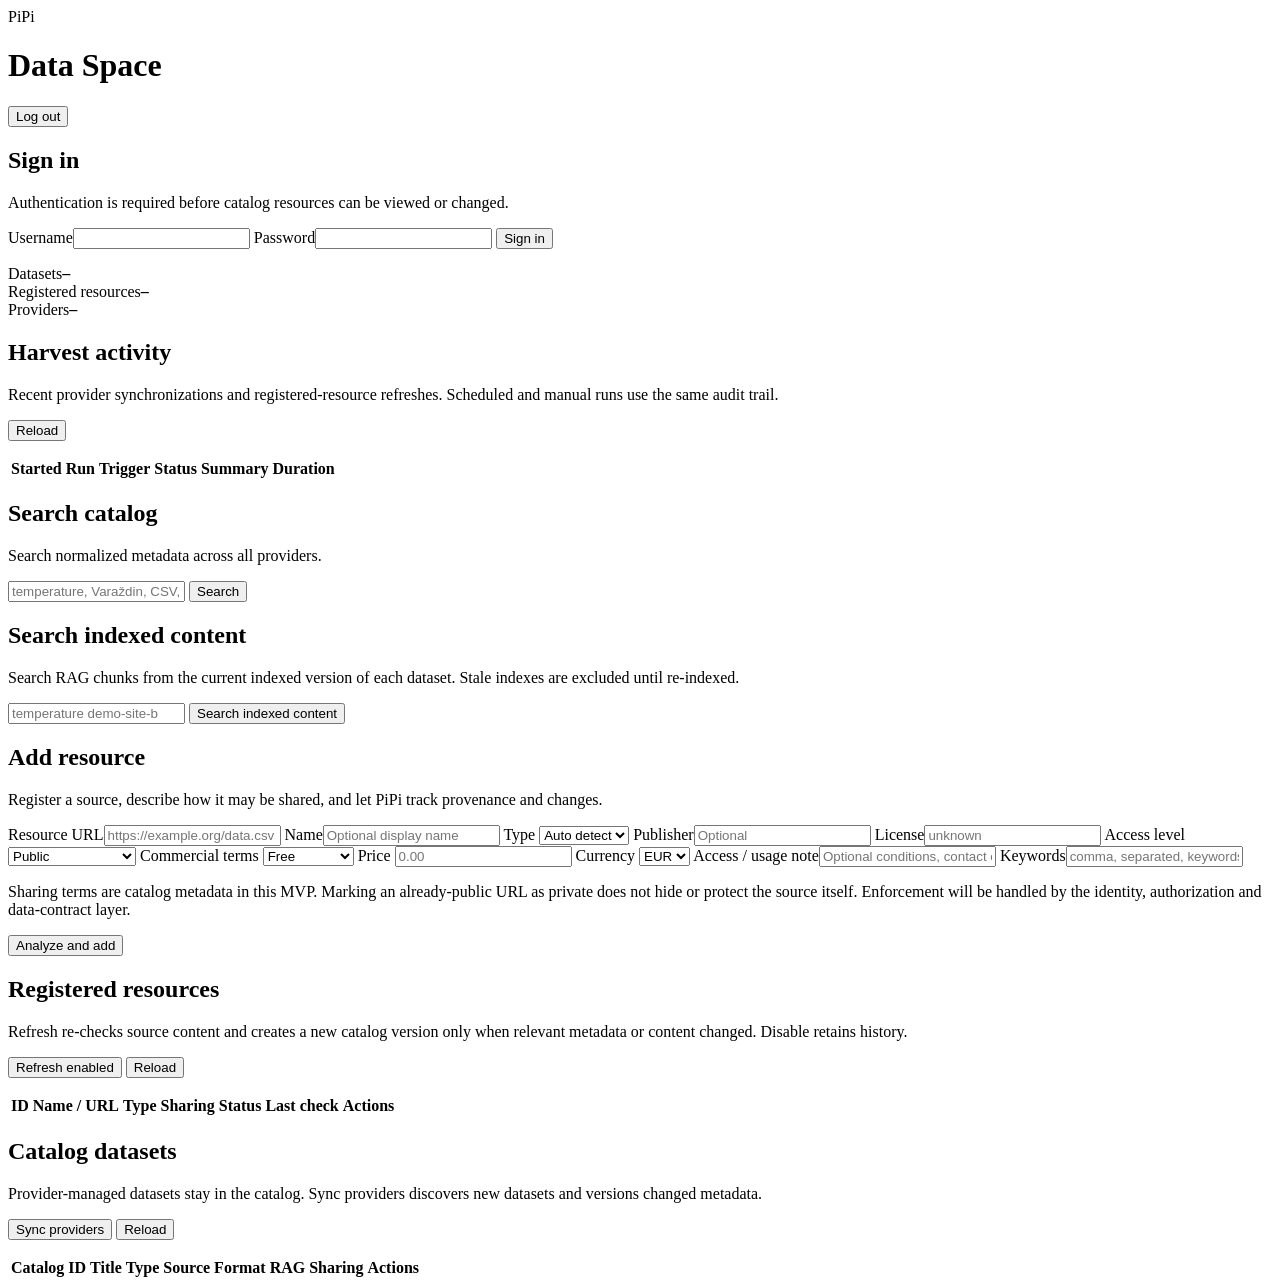
==== web/index.html @ 1f33fad6 "Show harvest activity in portal" ====
<!doctype html>
<html lang="en">
<head>
  <meta charset="utf-8">
  <meta name="viewport" content="width=device-width, initial-scale=1">
  <title>PiPi Data Space</title>
  <link rel="stylesheet" href="/portal/styles.css">
</head>
<body>
  <main class="shell">
    <header class="topbar">
      <div>
        <div class="eyebrow">PiPi</div>
        <h1>Data Space</h1>
      </div>
      <div class="top-actions">
        <span id="userLabel" class="muted"></span>
        <button id="logoutButton" class="secondary hidden" type="button">Log out</button>
      </div>
    </header>

    <section id="loginPanel" class="card login-card">
      <h2>Sign in</h2>
      <p class="muted">Authentication is required before catalog resources can be viewed or changed.</p>
      <form id="loginForm">
        <label>Username<input id="username" autocomplete="username" required></label>
        <label>Password<input id="password" type="password" autocomplete="current-password" required></label>
        <button type="submit">Sign in</button>
      </form>
      <p id="loginMessage" class="message"></p>
    </section>

    <section id="dashboard" class="hidden">
      <div class="stats">
        <article class="card stat"><span>Datasets</span><strong id="datasetCount">–</strong></article>
        <article class="card stat"><span>Registered resources</span><strong id="resourceCount">–</strong></article>
        <article class="card stat"><span>Providers</span><strong id="providerCount">–</strong></article>
      </div>

      <section class="card">
        <div class="section-head">
          <div>
            <h2>Harvest activity</h2>
            <p class="muted">Recent provider synchronizations and registered-resource refreshes. Scheduled and manual runs use the same audit trail.</p>
          </div>
          <button id="reloadHarvestRuns" class="secondary" type="button">Reload</button>
        </div>
        <p id="harvestMessage" class="message"></p>
        <div class="table-wrap">
          <table>
            <thead><tr><th>Started</th><th>Run</th><th>Trigger</th><th>Status</th><th>Summary</th><th>Duration</th></tr></thead>
            <tbody id="harvestRows"></tbody>
          </table>
        </div>
      </section>

      <section class="card">
        <div class="section-head">
          <div><h2>Search catalog</h2><p class="muted">Search normalized metadata across all providers.</p></div>
        </div>
        <form id="searchForm" class="inline-form">
          <input id="searchQuery" placeholder="temperature, Varaždin, CSV, camera..." required>
          <button type="submit">Search</button>
        </form>
        <div id="searchResults" class="results"></div>
      </section>

      <section class="card">
        <div class="section-head">
          <div>
            <h2>Search indexed content</h2>
            <p class="muted">Search RAG chunks from the current indexed version of each dataset. Stale indexes are excluded until re-indexed.</p>
          </div>
        </div>
        <form id="ragSearchForm" class="inline-form">
          <input id="ragSearchQuery" placeholder="temperature demo-site-b" required minlength="2">
          <button type="submit">Search indexed content</button>
        </form>
        <p id="ragSearchMessage" class="message"></p>
        <div id="ragSearchResults" class="results"></div>
      </section>

      <section class="card">
        <div class="section-head">
          <div>
            <h2>Add resource</h2>
            <p class="muted">Register a source, describe how it may be shared, and let PiPi track provenance and changes.</p>
          </div>
        </div>
        <form id="resourceForm" class="resource-form">
          <label class="wide">Resource URL<input id="resourceUrl" type="url" placeholder="https://example.org/data.csv" required></label>
          <label>Name<input id="resourceName" placeholder="Optional display name"></label>
          <label>Type
            <select id="resourceType">
              <option value="auto">Auto detect</option>
              <option value="csv">CSV</option>
              <option value="json">JSON</option>
              <option value="document">Document</option>
              <option value="text">Text</option>
              <option value="image">Image</option>
              <option value="audio">Audio</option>
              <option value="video">Video</option>
              <option value="generic">Generic</option>
            </select>
          </label>
          <label>Publisher<input id="resourcePublisher" placeholder="Optional"></label>
          <label>License<input id="resourceLicense" placeholder="unknown"></label>
          <label>Access level
            <select id="resourceAccessLevel">
              <option value="public">Public</option>
              <option value="authenticated">Registered users</option>
              <option value="approval-required">Approval required</option>
              <option value="private">Private</option>
            </select>
          </label>
          <label>Commercial terms
            <select id="resourceCommercialModel">
              <option value="free">Free</option>
              <option value="paid">Paid</option>
              <option value="negotiable">Negotiable</option>
              <option value="not-for-sale">Not for sale</option>
            </select>
          </label>
          <label id="resourcePriceLabel" class="hidden">Price
            <input id="resourcePriceAmount" type="number" min="0" step="0.01" placeholder="0.00">
          </label>
          <label id="resourceCurrencyLabel" class="hidden">Currency
            <select id="resourcePriceCurrency">
              <option value="EUR">EUR</option>
              <option value="USD">USD</option>
            </select>
          </label>
          <label class="wide">Access / usage note<input id="resourceAccessNote" placeholder="Optional conditions, contact or approval note"></label>
          <label class="wide">Keywords<input id="resourceKeywords" placeholder="comma, separated, keywords"></label>
          <p class="wide policy-note">Sharing terms are catalog metadata in this MVP. Marking an already-public URL as private does not hide or protect the source itself. Enforcement will be handled by the identity, authorization and data-contract layer.</p>
          <div class="wide"><button type="submit">Analyze and add</button></div>
        </form>
        <p id="resourceMessage" class="message"></p>
      </section>

      <section class="card">
        <div class="section-head">
          <div>
            <h2>Registered resources</h2>
            <p class="muted">Refresh re-checks source content and creates a new catalog version only when relevant metadata or content changed. Disable retains history.</p>
          </div>
          <div class="actions">
            <button id="refreshAllResources" class="secondary" type="button">Refresh enabled</button>
            <button id="reloadResources" class="secondary" type="button">Reload</button>
          </div>
        </div>
        <p id="resourceListMessage" class="message"></p>
        <div class="table-wrap"><table class="resource-table"><thead><tr><th>ID</th><th>Name / URL</th><th>Type</th><th>Sharing</th><th>Status</th><th>Last check</th><th>Actions</th></tr></thead><tbody id="resourceRows"></tbody></table></div>
      </section>

      <section class="card">
        <div class="section-head">
          <div>
            <h2>Catalog datasets</h2>
            <p class="muted">Provider-managed datasets stay in the catalog. Sync providers discovers new datasets and versions changed metadata.</p>
          </div>
          <div class="actions">
            <button id="syncCatalog" class="secondary" type="button">Sync providers</button>
            <button id="reloadDatasets" class="secondary" type="button">Reload</button>
          </div>
        </div>
        <p id="datasetMessage" class="message"></p>
        <div class="table-wrap"><table class="catalog-table"><thead><tr><th>Catalog ID</th><th>Title</th><th>Type</th><th>Source</th><th>Format</th><th>RAG</th><th>Sharing</th><th>Actions</th></tr></thead><tbody id="datasetRows"></tbody></table></div>
      </section>
    </section>
  </main>
  <script src="/portal/app.js" defer></script>
  <script src="/portal/harvest.js" defer></script>
</body>
</html>
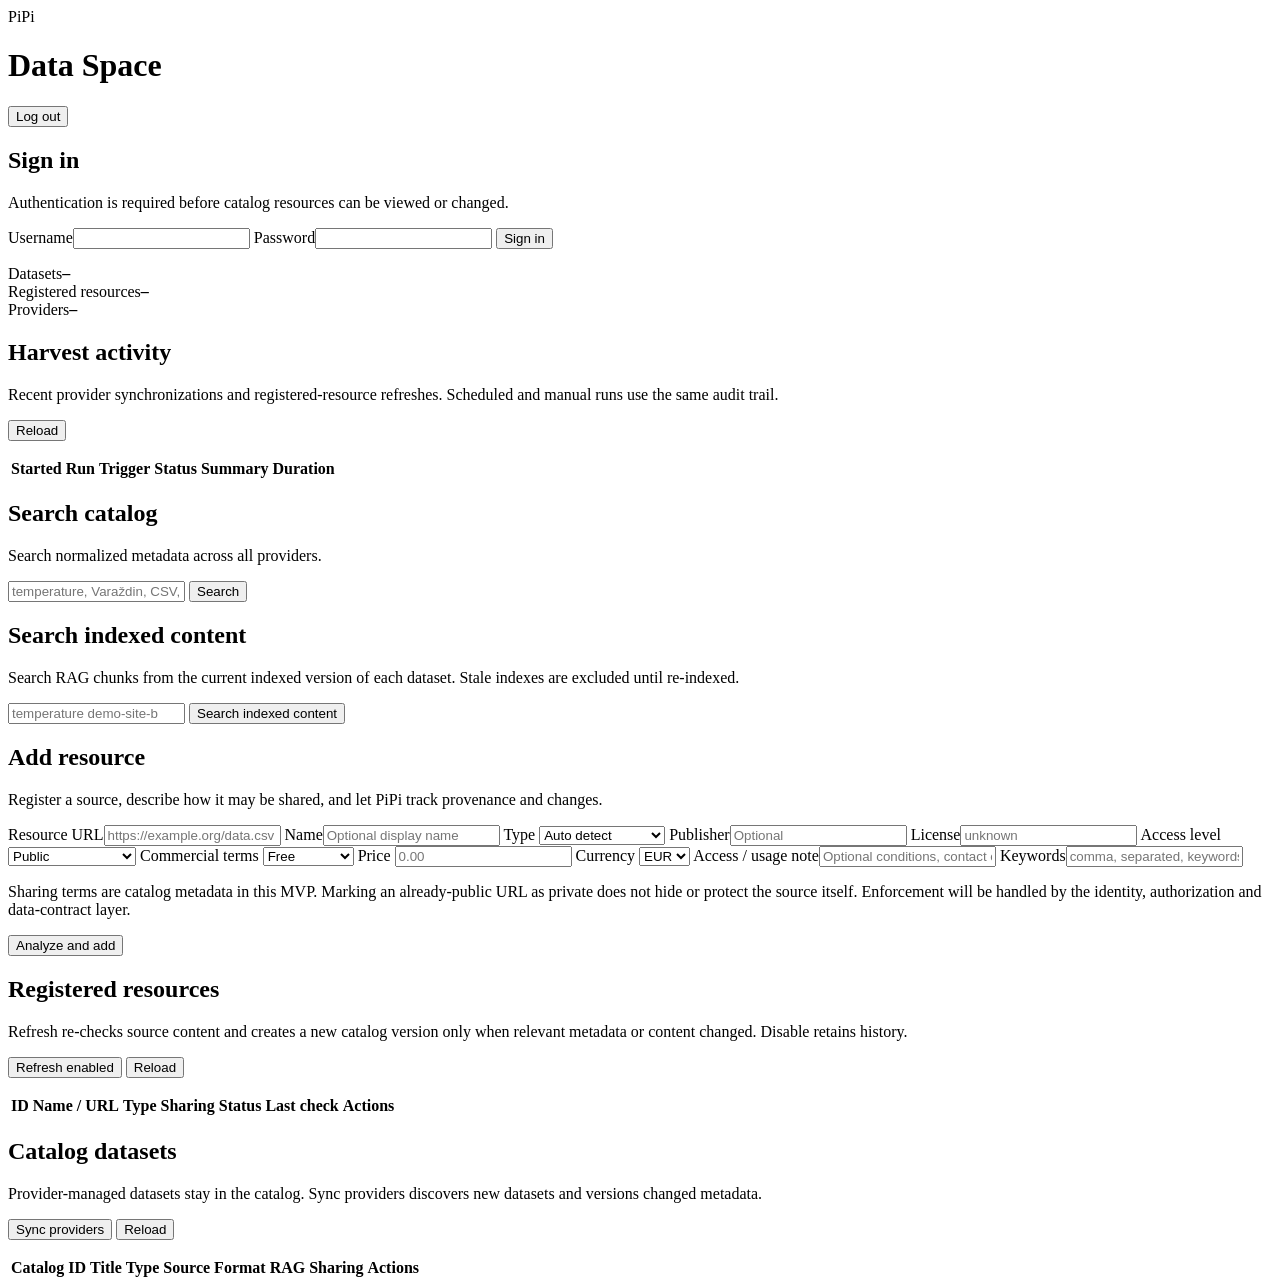
==== commit 76ce7f0a: "Expose GitHub repository type in portal" ====
--- a/web/index.html
+++ b/web/index.html
@@ -88,7 +88,7 @@
           </div>
         </div>
         <form id="resourceForm" class="resource-form">
-          <label class="wide">Resource URL<input id="resourceUrl" type="url" placeholder="https://example.org/data.csv" required></label>
+          <label class="wide">Resource URL<input id="resourceUrl" type="url" placeholder="https://example.org/data.csv or https://github.com/owner/repo" required></label>
           <label>Name<input id="resourceName" placeholder="Optional display name"></label>
           <label>Type
             <select id="resourceType">
@@ -100,6 +100,7 @@
               <option value="image">Image</option>
               <option value="audio">Audio</option>
               <option value="video">Video</option>
+              <option value="github">GitHub repository</option>
               <option value="generic">Generic</option>
             </select>
           </label>
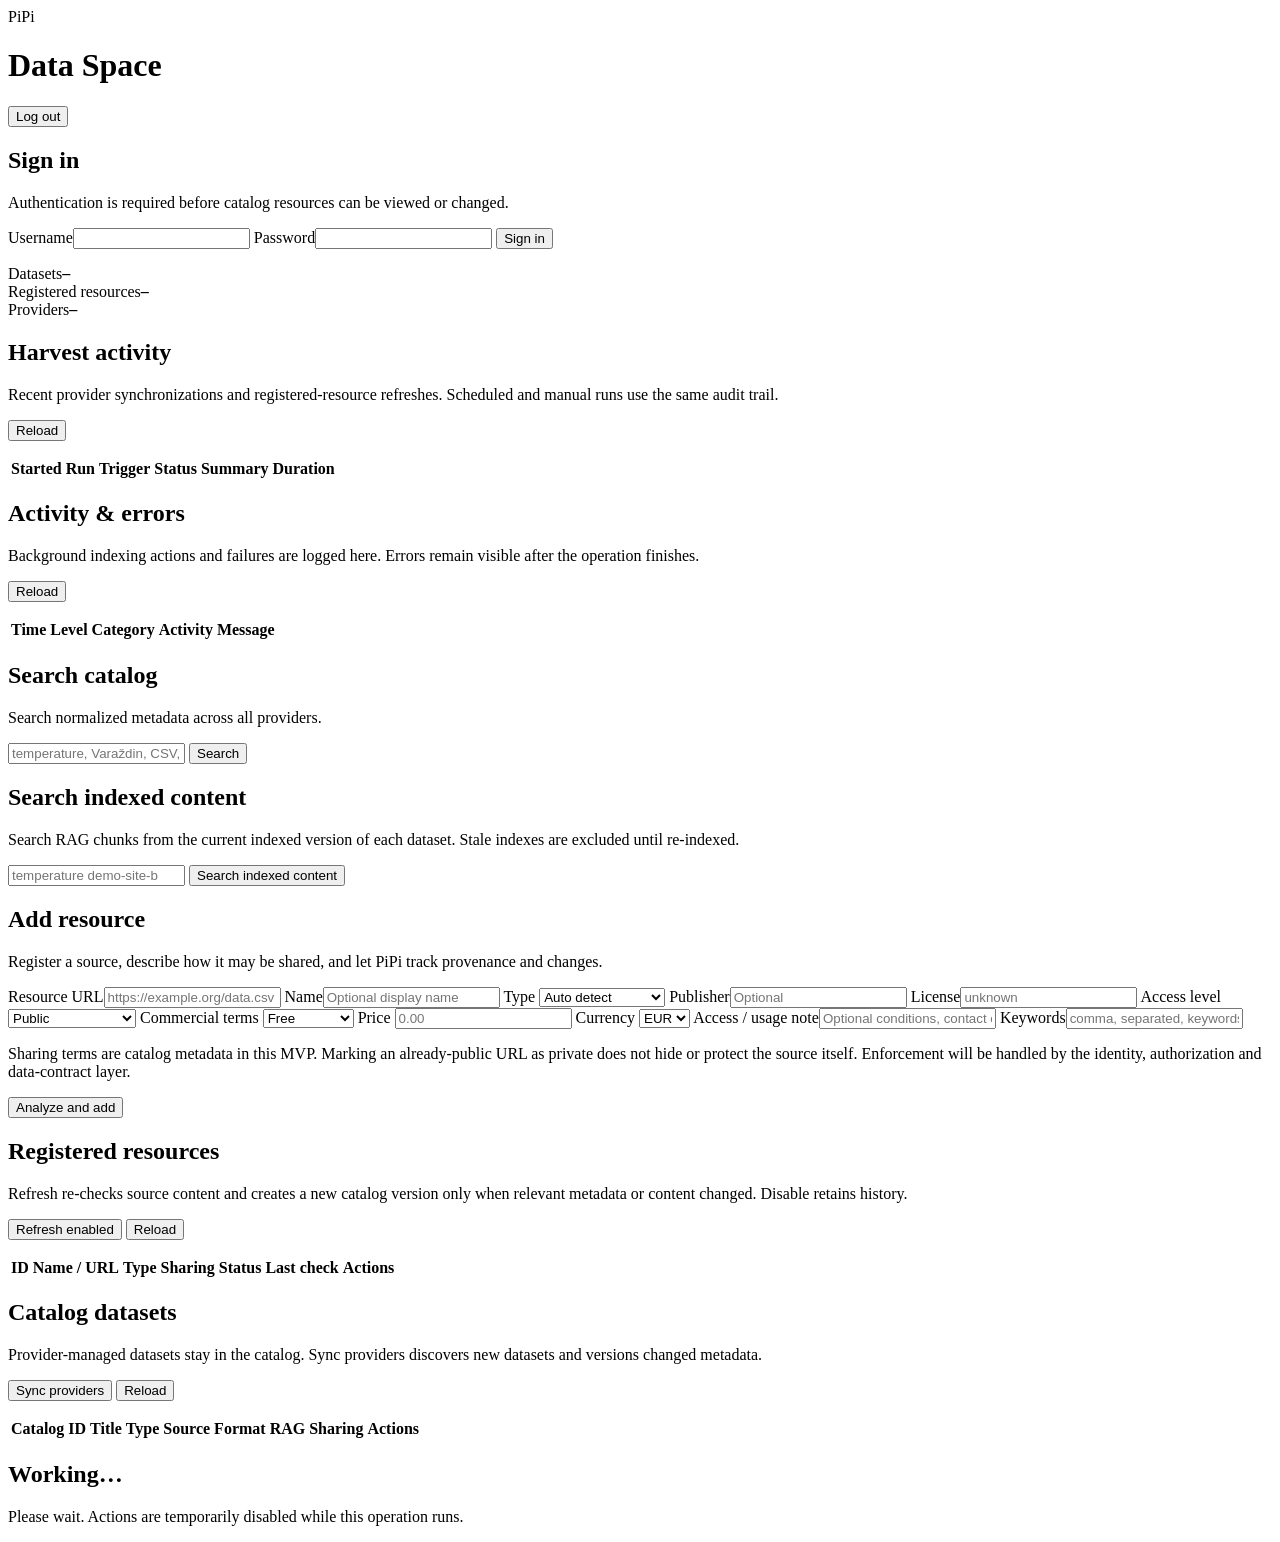
==== commit 37bf6e53: "Add activity log and blocking job overlay to portal" ====
--- a/web/index.html
+++ b/web/index.html
@@ -50,6 +50,23 @@
           <table>
             <thead><tr><th>Started</th><th>Run</th><th>Trigger</th><th>Status</th><th>Summary</th><th>Duration</th></tr></thead>
             <tbody id="harvestRows"></tbody>
+          </table>
+        </div>
+      </section>
+
+      <section class="card">
+        <div class="section-head">
+          <div>
+            <h2>Activity & errors</h2>
+            <p class="muted">Background indexing actions and failures are logged here. Errors remain visible after the operation finishes.</p>
+          </div>
+          <button id="reloadActivity" class="secondary" type="button">Reload</button>
+        </div>
+        <p id="activityMessage" class="message"></p>
+        <div class="table-wrap">
+          <table class="activity-table">
+            <thead><tr><th>Time</th><th>Level</th><th>Category</th><th>Activity</th><th>Message</th></tr></thead>
+            <tbody id="activityRows"></tbody>
           </table>
         </div>
       </section>
@@ -170,6 +187,19 @@
       </section>
     </section>
   </main>
+
+  <div id="busyOverlay" class="busy-overlay hidden" role="status" aria-live="polite" aria-busy="true">
+    <div class="busy-dialog">
+      <div class="spinner" aria-hidden="true"></div>
+      <div class="busy-copy">
+        <h2 id="busyTitle">Working…</h2>
+        <p id="busyMessage" class="muted">Please wait. Actions are temporarily disabled while this operation runs.</p>
+        <div class="progress-track" aria-hidden="true"><div id="busyProgress" class="progress-bar indeterminate"></div></div>
+        <p id="busyDetail" class="busy-detail"></p>
+      </div>
+    </div>
+  </div>
+
   <script src="/portal/app.js" defer></script>
   <script src="/portal/harvest.js" defer></script>
 </body>
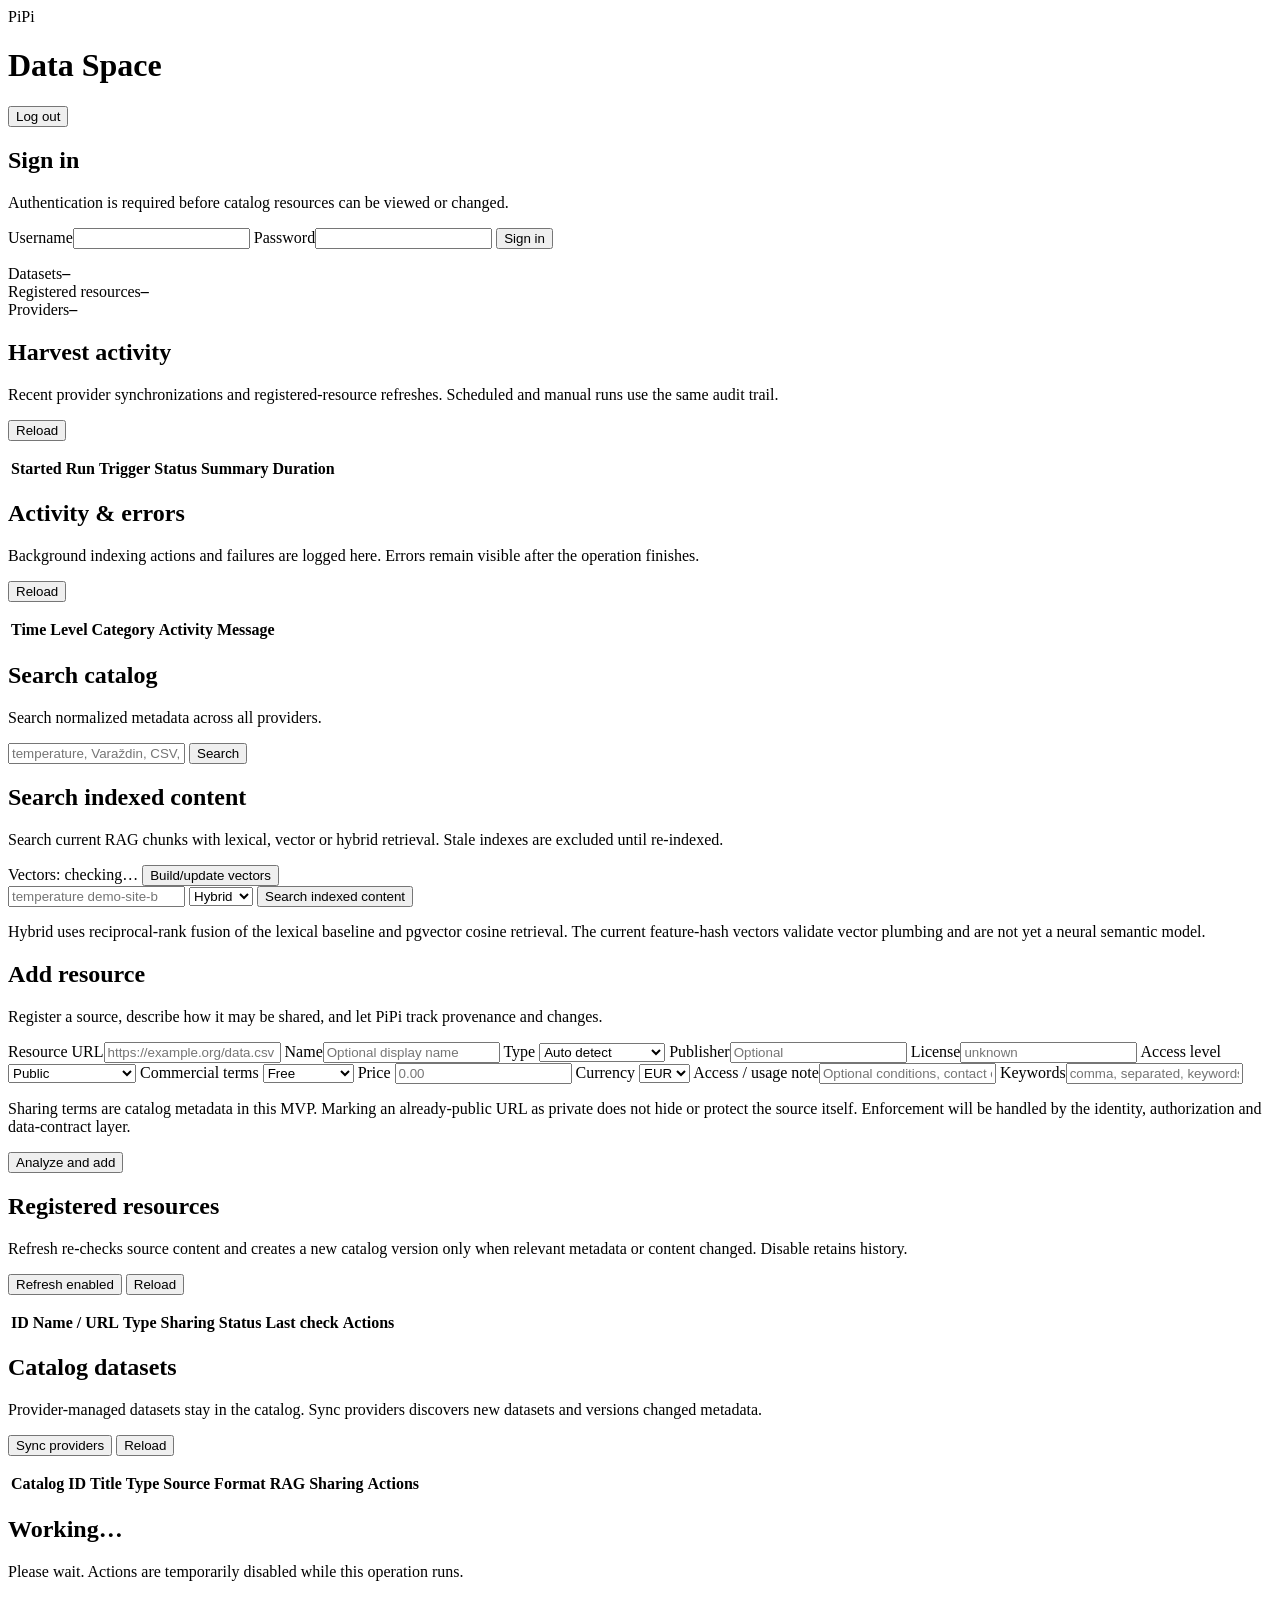
==== commit ca4d4f4b: "Add vector retrieval controls to portal" ====
--- a/web/index.html
+++ b/web/index.html
@@ -86,13 +86,23 @@
         <div class="section-head">
           <div>
             <h2>Search indexed content</h2>
-            <p class="muted">Search RAG chunks from the current indexed version of each dataset. Stale indexes are excluded until re-indexed.</p>
-          </div>
-        </div>
-        <form id="ragSearchForm" class="inline-form">
+            <p class="muted">Search current RAG chunks with lexical, vector or hybrid retrieval. Stale indexes are excluded until re-indexed.</p>
+          </div>
+          <div class="vector-actions">
+            <span id="embeddingStatus" class="muted">Vectors: checking…</span>
+            <button id="buildEmbeddings" class="secondary" type="button">Build/update vectors</button>
+          </div>
+        </div>
+        <form id="ragSearchForm" class="inline-form rag-search-form">
           <input id="ragSearchQuery" placeholder="temperature demo-site-b" required minlength="2">
+          <select id="ragSearchMode" aria-label="Retrieval mode">
+            <option value="hybrid">Hybrid</option>
+            <option value="lexical">Lexical</option>
+            <option value="vector">Vector</option>
+          </select>
           <button type="submit">Search indexed content</button>
         </form>
+        <p class="muted retrieval-note">Hybrid uses reciprocal-rank fusion of the lexical baseline and pgvector cosine retrieval. The current feature-hash vectors validate vector plumbing and are not yet a neural semantic model.</p>
         <p id="ragSearchMessage" class="message"></p>
         <div id="ragSearchResults" class="results"></div>
       </section>
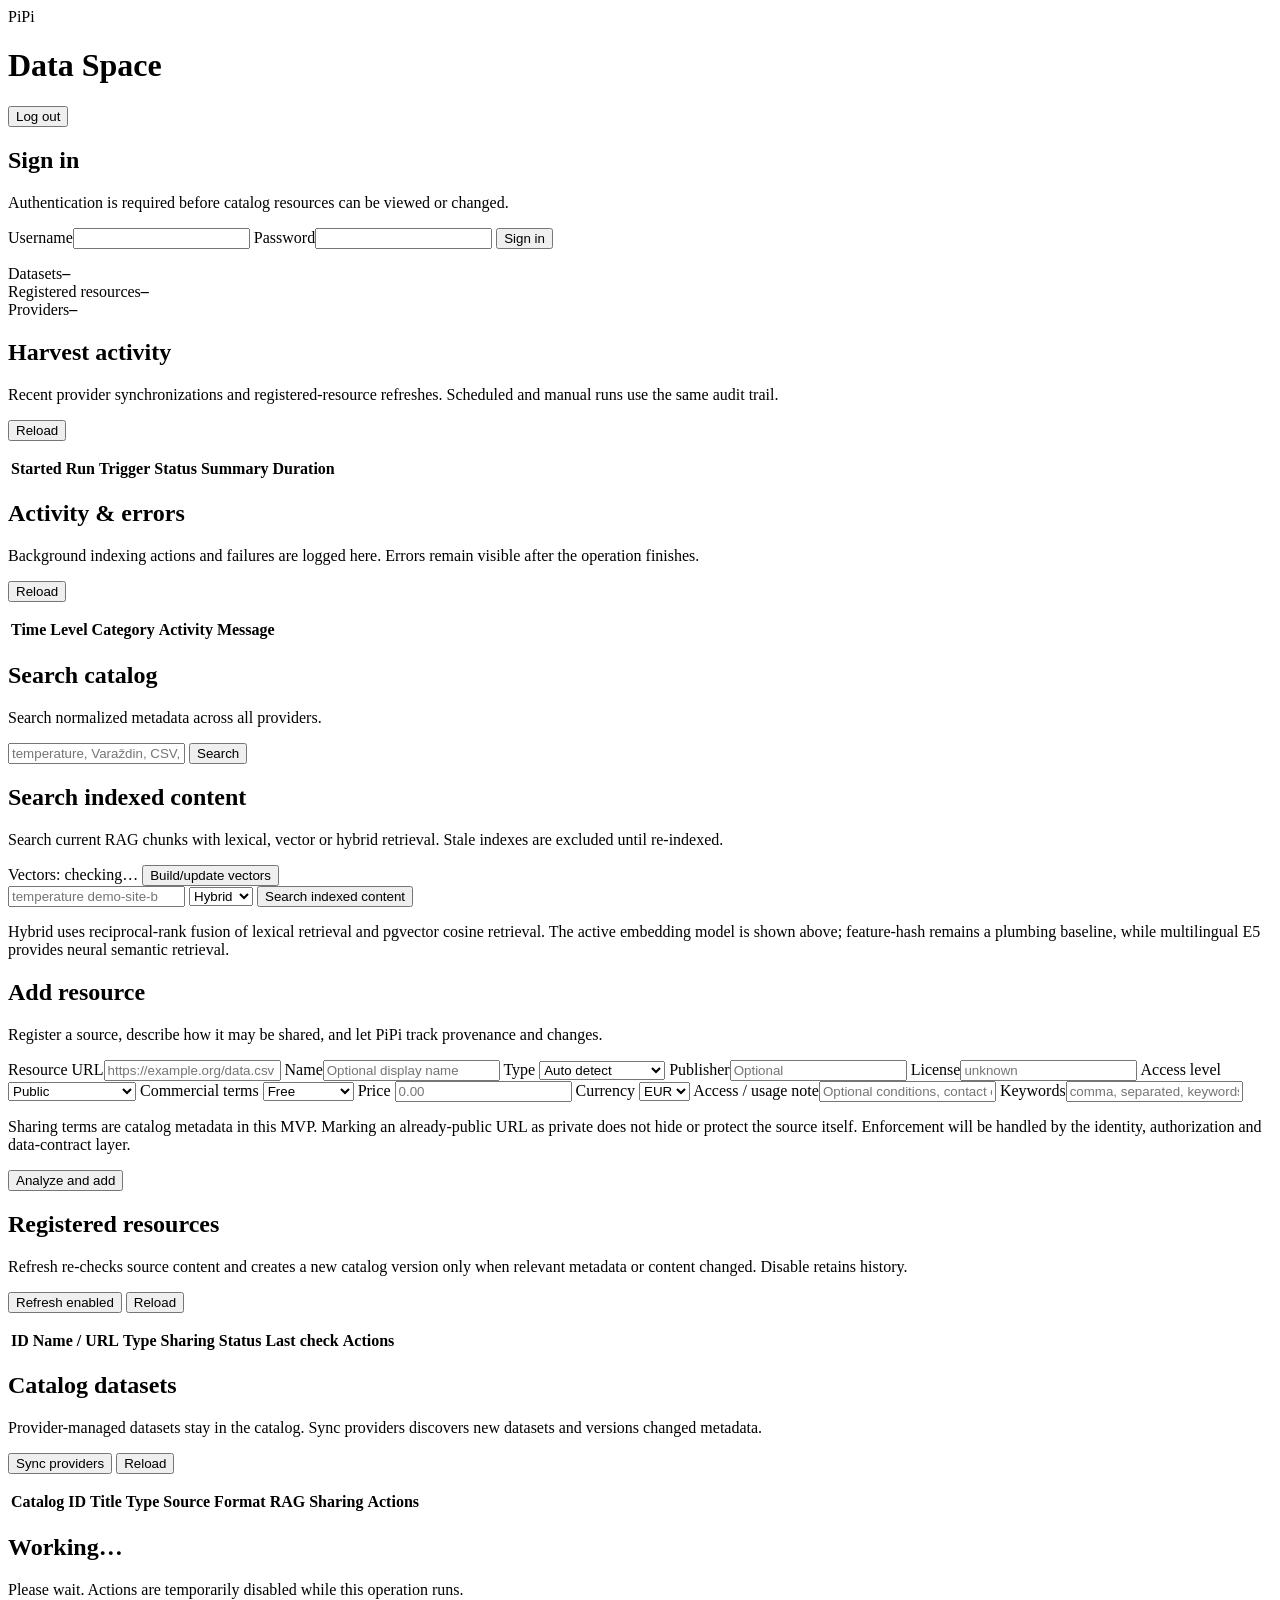
==== commit 489a2f31: "Describe neural and baseline vector retrieval" ====
--- a/web/index.html
+++ b/web/index.html
@@ -102,7 +102,7 @@
           </select>
           <button type="submit">Search indexed content</button>
         </form>
-        <p class="muted retrieval-note">Hybrid uses reciprocal-rank fusion of the lexical baseline and pgvector cosine retrieval. The current feature-hash vectors validate vector plumbing and are not yet a neural semantic model.</p>
+        <p class="muted retrieval-note">Hybrid uses reciprocal-rank fusion of lexical retrieval and pgvector cosine retrieval. The active embedding model is shown above; feature-hash remains a plumbing baseline, while multilingual E5 provides neural semantic retrieval.</p>
         <p id="ragSearchMessage" class="message"></p>
         <div id="ragSearchResults" class="results"></div>
       </section>
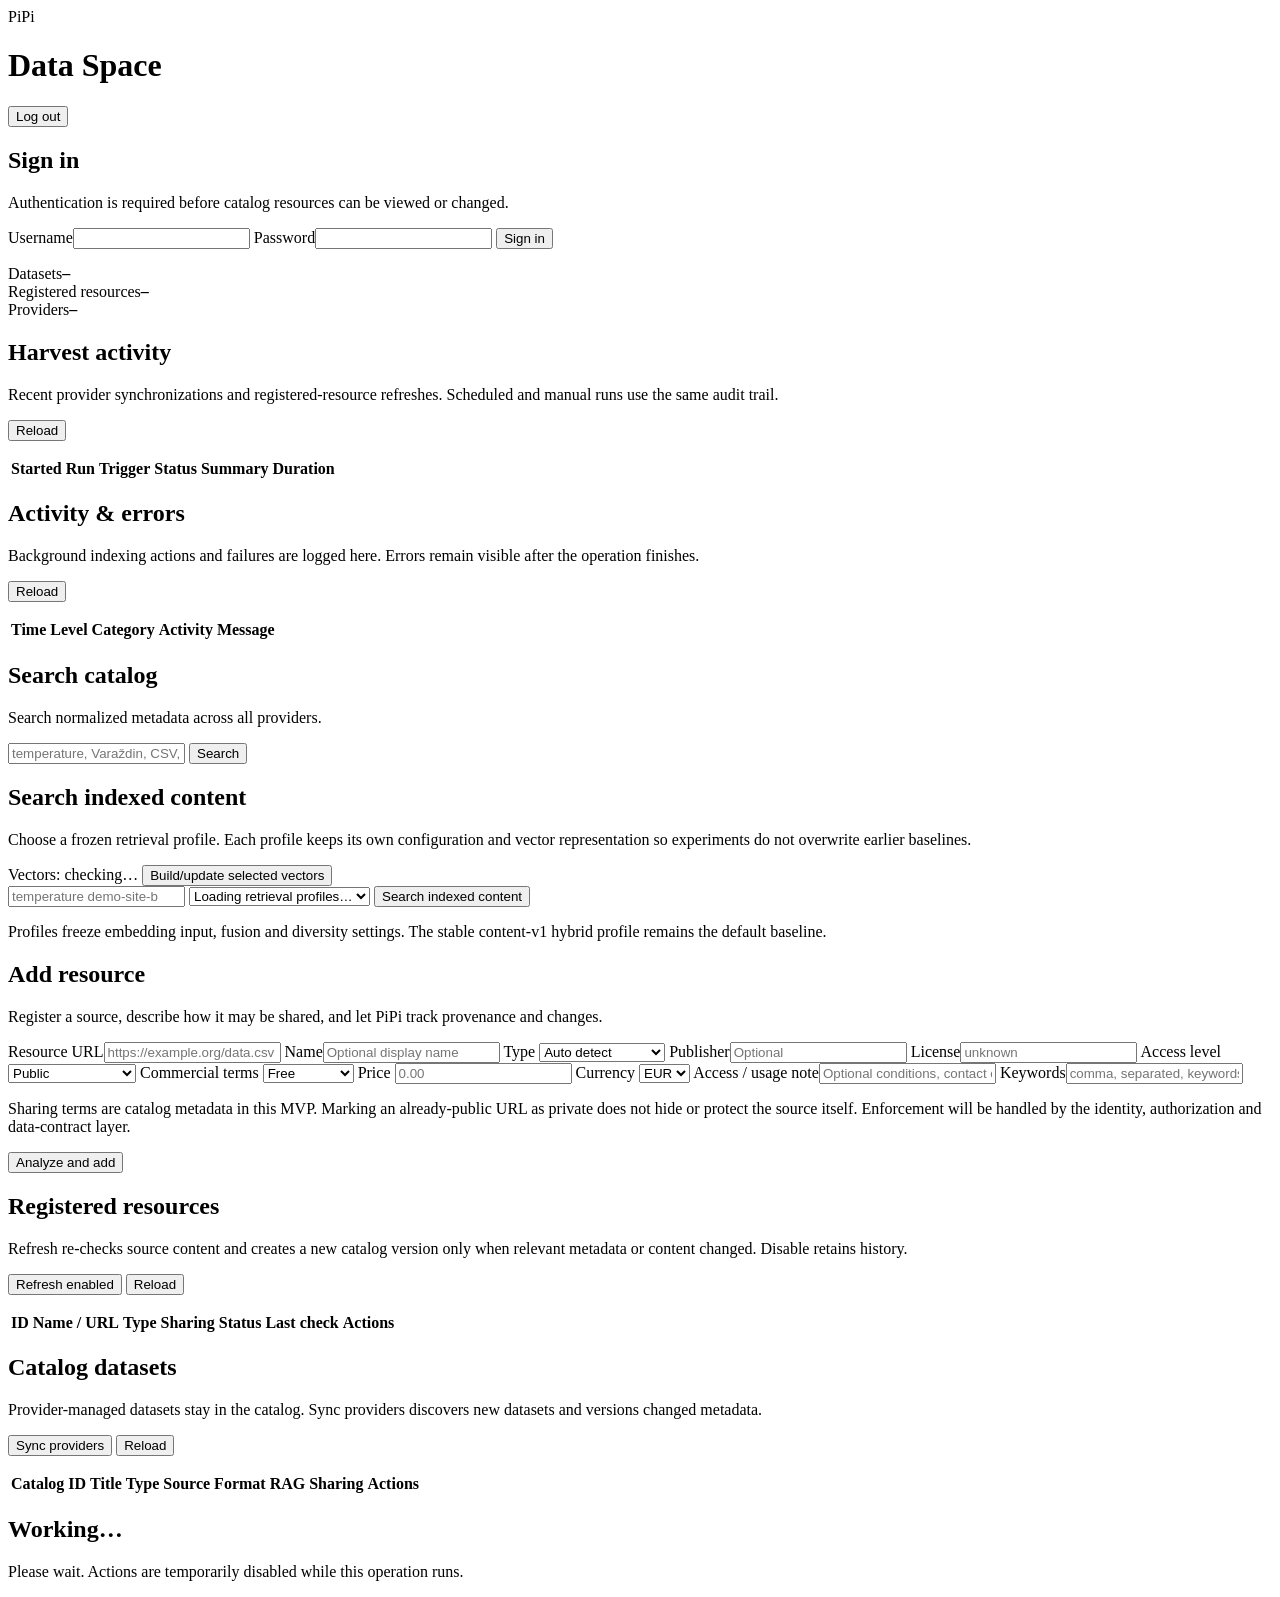
==== commit 138197ad: "Add retrieval profile selector to portal" ====
--- a/web/index.html
+++ b/web/index.html
@@ -86,23 +86,21 @@
         <div class="section-head">
           <div>
             <h2>Search indexed content</h2>
-            <p class="muted">Search current RAG chunks with lexical, vector or hybrid retrieval. Stale indexes are excluded until re-indexed.</p>
+            <p class="muted">Choose a frozen retrieval profile. Each profile keeps its own configuration and vector representation so experiments do not overwrite earlier baselines.</p>
           </div>
           <div class="vector-actions">
             <span id="embeddingStatus" class="muted">Vectors: checking…</span>
-            <button id="buildEmbeddings" class="secondary" type="button">Build/update vectors</button>
+            <button id="buildEmbeddings" class="secondary" type="button">Build/update selected vectors</button>
           </div>
         </div>
         <form id="ragSearchForm" class="inline-form rag-search-form">
           <input id="ragSearchQuery" placeholder="temperature demo-site-b" required minlength="2">
-          <select id="ragSearchMode" aria-label="Retrieval mode">
-            <option value="hybrid">Hybrid</option>
-            <option value="lexical">Lexical</option>
-            <option value="vector">Vector</option>
+          <select id="ragRetrievalProfile" aria-label="Retrieval profile">
+            <option value="">Loading retrieval profiles…</option>
           </select>
           <button type="submit">Search indexed content</button>
         </form>
-        <p class="muted retrieval-note">Hybrid uses reciprocal-rank fusion of lexical retrieval and pgvector cosine retrieval. The active embedding model is shown above; feature-hash remains a plumbing baseline, while multilingual E5 provides neural semantic retrieval.</p>
+        <p id="retrievalProfileNote" class="muted retrieval-note">Profiles freeze embedding input, fusion and diversity settings. The stable content-v1 hybrid profile remains the default baseline.</p>
         <p id="ragSearchMessage" class="message"></p>
         <div id="ragSearchResults" class="results"></div>
       </section>
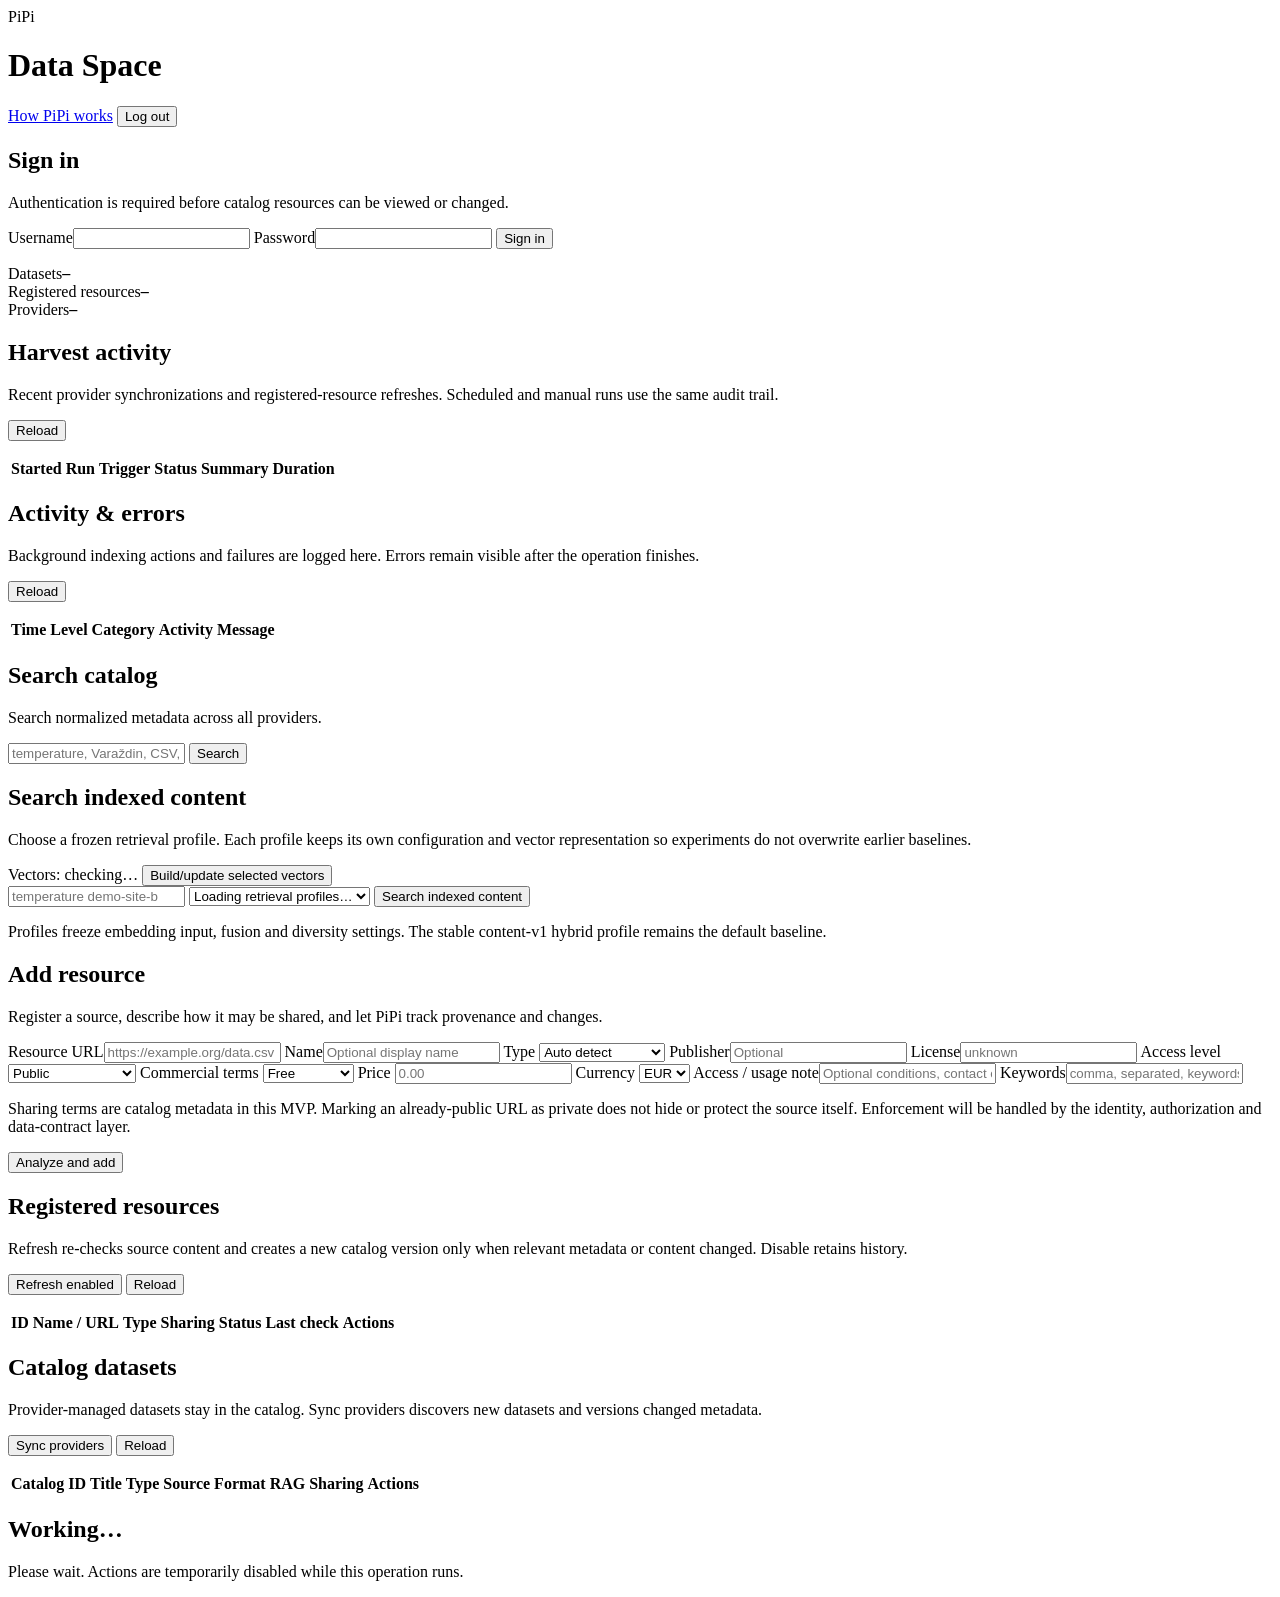
==== commit a6a18f4b: "Link simple PiPi tutorial from portal" ====
--- a/web/index.html
+++ b/web/index.html
@@ -14,6 +14,7 @@
         <h1>Data Space</h1>
       </div>
       <div class="top-actions">
+        <a class="button-link" href="/portal/tutorial.html">How PiPi works</a>
         <span id="userLabel" class="muted"></span>
         <button id="logoutButton" class="secondary hidden" type="button">Log out</button>
       </div>
@@ -209,6 +210,6 @@
   </div>
 
   <script src="/portal/app.js" defer></script>
-  <script src="/portal/harvest.js" defer></script>
+  <script src="/portal/harvest.js?v=retrieval-profiles-v1" defer></script>
 </body>
 </html>
